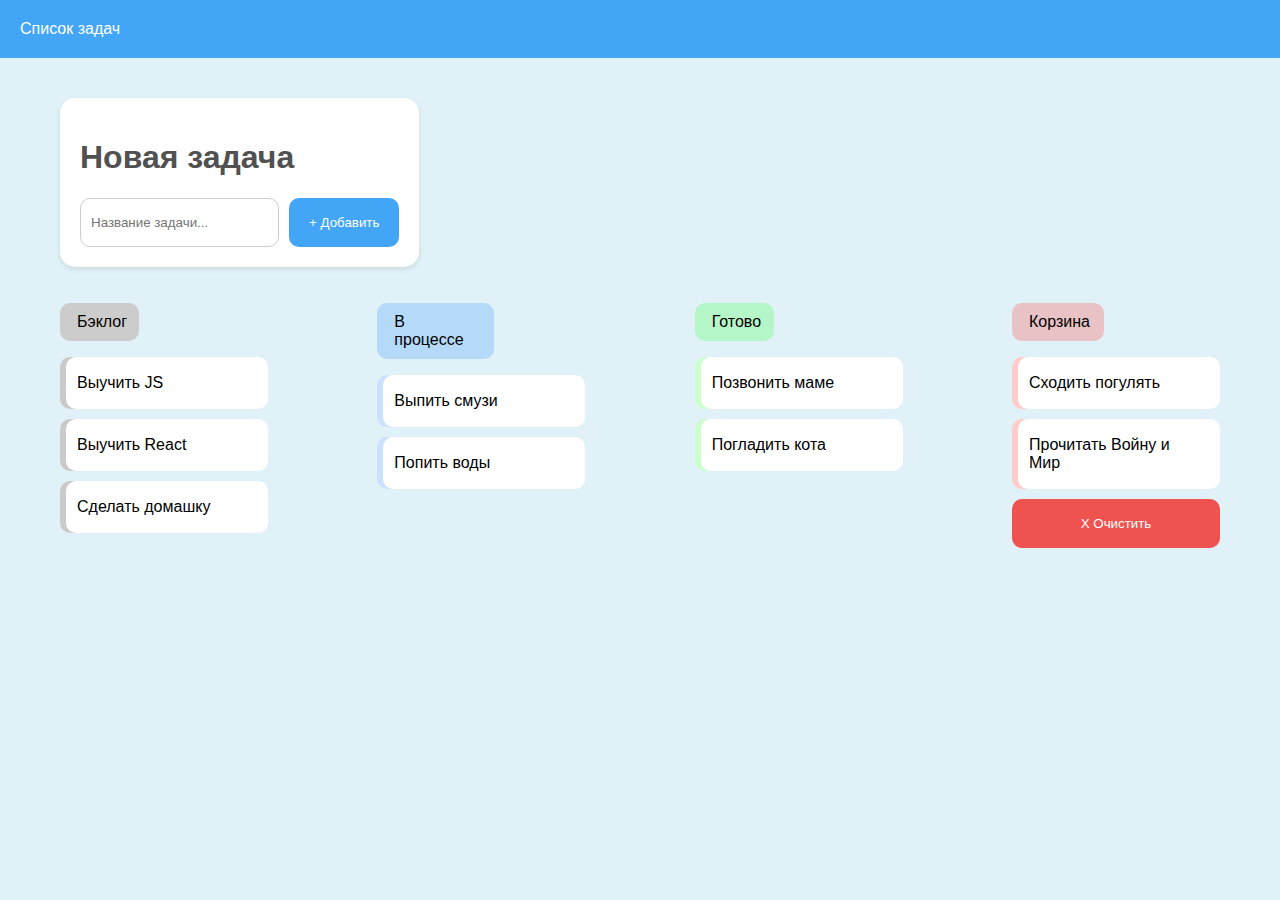
==== index.html @ a318c5e5 "init" ====
<!DOCTYPE html>
<html lang="ru">
<head>
    <meta charset="UTF-8">
    <meta name="viewport" content="width=device-width, initial-scale=1.0">
    <title>Список задач</title>
    <link rel="stylesheet" href="TodoList.css">
</head>
<body>

    <header class="header">
        <header>Список задач</header>
    </header>

    

    <main class="tasks">
        <section class="add-task">
        <h1>Новая задача</h1>
        <div class="add-task__form">
            <input type="text" placeholder="Название задачи...">
            <button class="add-task__button">+ Добавить</button>
        </div>

    </section>
        <section class="tasks__column backlog">
            <p class="p1">Бэклог</p>
            <ul class="tasks__list">
                <li>Выучить JS</li>
                <li>Выучить React</li>
                <li>Сделать домашку</li>
            </ul>
        </section>

        <section class="tasks__column in-progress">
            <p class="p2">В процессе</p>
            <ul class="tasks__list2">
                <li>Выпить смузи</li>
                <li>Попить воды</li>
            </ul>
        </section>

        <section class="tasks__column done">
            <p class="p3">Готово</p>
            <ul class="tasks__list3">
                <li>Позвонить маме</li>
                <li>Погладить кота</li>
            </ul>
        </section>

        <section class="tasks__column trash">

            <p class="p4">Корзина</p>
            <ul class="tasks__list4">
                <li>Сходить погулять</li>
                <li>Прочитать Войну и Мир</li>
                <button class="clear-button">X Очистить</button>
            </ul>
        </section>
    </main>

    <script src="script.js"></script>
</body>
</html>
---- TodoList.css ----
body {
    font-family: sans-serif;
    margin: 0;
    padding: 0;
    background-color: #e0f2f7; 
}

h1 {
    text-align: left;
    color: rgb(81 81 81);
}



ul { 
    padding: auto;
  }

.header {
    background-color: #42a5f5; 
    color: white;
    padding: 20px;
    text-align: left;
}

.p1 {
    padding-top: 10px;
    padding-bottom: 10px;
    padding-left: 17px;
    padding-right: 20px;
    width: 17%;
    margin-left: 40px;
    text-align: left;
    border-radius: 10px;

    background-color: rgb(204 204 204);
    
}
.p2 {
    padding-top: 10px;
    padding-bottom: 10px;
    padding-left: 17px;
    padding-right: 20px;
    width: 32%;
    margin-left: 40px;
    text-align: left;
    border-radius: 10px;

    background-color: rgba(82, 160, 255, 0.3);
    
}
.p3 {
    padding-top: 10px;
    padding-bottom: 10px;
    padding-left: 17px;
    padding-right: 20px;
    width: 17%;
    margin-left: 40px;
    text-align: left;
    border-radius: 10px;

    background-color:rgba(82, 255, 94, 0.3)
    
}
.p4 {
    padding-top: 10px;
    padding-bottom: 10px;
    padding-left: 17px;
    padding-right: 20px;
    width: 22%;
    margin-left: 40px;
    text-align: left;
    border-radius: 10px;

    background-color:rgba(255, 82, 82, 0.3)
    
}

.add-task {
    margin-top: 40px;
    margin-left: 60px;
    margin-right: 100%;
    width: 80%;
    max-width: 600px;
    background-color: white;
    padding: 20px;
    border-radius: 15px;
    box-shadow: 0 2px 5px rgba(0, 0, 0, 0.1);
}


.add-task__form {
    display: flex;
    justify-content: space-between;
}

.add-task__form input[type="text"] {
    flex-grow: 1;
    padding: 10px;
    border: 1px solid #ccc;
    border-radius: 10px;
    margin-right: 10px;
}

.add-task__button {
    background-color: #42a5f5;
    color: white;
    border: none;
    padding: 17px 20px;
    border-radius: 10px;
    cursor: pointer;
    transition: background-color 0.3s;
}

.add-task__button:hover {
    background-color: #1e88e5;
}

.tasks {
    margin-right: 40px;
    display: flex;
    flex-wrap: wrap;
    justify-content: space-between; 
}

.tasks__column {
    width: 20%;
    padding: 20px;
    border-radius: 15px;
    text-align: center;
}

/* Стиль для задачи */
.tasks__list li {
    box-shadow: inset 6px 0px 0px rgba(81, 81, 81, 0.3);
    text-align: left;
    background-color: #ffffff;
    padding: 17px;
    margin: 10px 0;
    border-radius: 10px;
    list-style: none;
    cursor: pointer;
    transition: background-color 0.3s;
}

.tasks__list li:hover {
    background-color: #ddd;
}


.footer {
    text-align: center;
    margin-top: 20px;
}

.clear-button {
    width: 100%;
    background-color: #ef5350; 
    color: white;
    border: none;
    padding: 17px 20px;
    border-radius: 10px;
    cursor: pointer;
    transition: background-color 0.3s;
}

.clear-button:hover {
    background-color: #d32f2f;
}




/* ------------------------------------------- */

.tasks__list2 li {
    box-shadow: inset 6px 0px 0px rgba(82, 160, 255, 0.3);
    text-align: left;
    background-color: #ffffff;
    padding: 17px;
    margin: 10px 0;
    border-radius: 10px;
    list-style: none;
    cursor: pointer;
    transition: background-color 0.3s;
}

.tasks__list2 li:hover {
    background-color: #ddd;
}


.tasks__list3 li {
    box-shadow: inset 6px 0px 0px rgba(82, 255, 94, 0.3);
    text-align: left;
    background-color: #ffffff;
    padding: 17px;
    margin: 10px 0;
    border-radius: 10px;
    list-style: none;
    cursor: pointer;
    transition: background-color 0.3s;
}

.tasks__list3 li:hover {
    background-color: #ddd;
}


.tasks__list4 li {
    box-shadow: inset 6px 0px 0px rgba(255, 82, 82, 0.3);
    text-align: left;
    background-color: #ffffff;
    padding: 17px;
    margin: 10px 0;
    border-radius: 10px;
    list-style: none;
    cursor: pointer;
    transition: background-color 0.3s;
}

.tasks__list4 li:hover {
    background-color: #ddd;
}
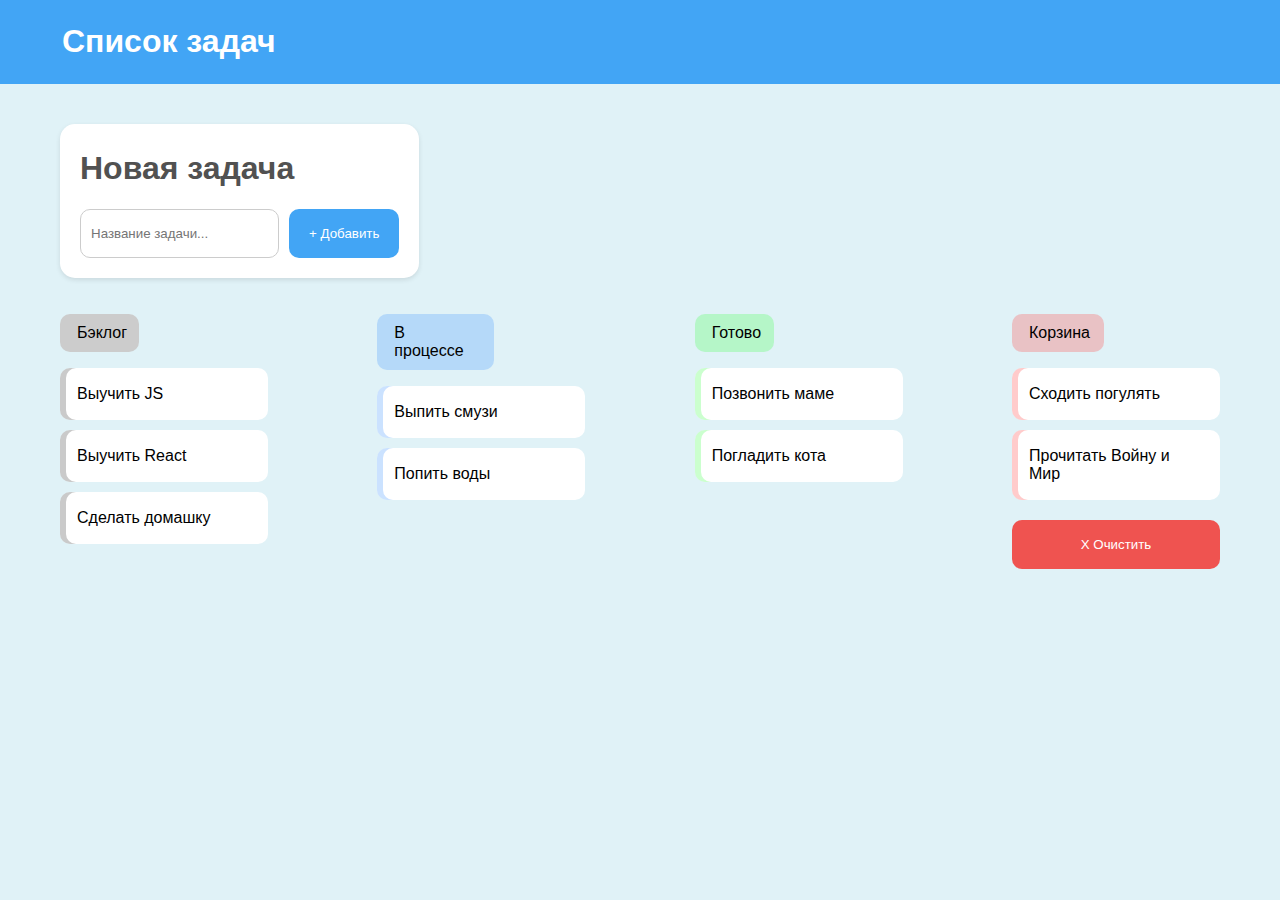
==== commit 1f5f4713: "fix" ====
--- a/index.html
+++ b/index.html
@@ -9,7 +9,7 @@
 <body>
 
     <header class="header">
-        <header>Список задач</header>
+        <h1 class="list">Список задач</h1>
     </header>
 
     
--- a/TodoList.css
+++ b/TodoList.css
@@ -19,7 +19,7 @@
 .header {
     background-color: #42a5f5; 
     color: white;
-    padding: 20px;
+    padding: 1px;
     text-align: left;
 }
 
@@ -75,6 +75,13 @@
     background-color:rgba(255, 82, 82, 0.3)
     
 }
+
+.list {
+    margin-left: 60px;
+    color: white;
+    padding: 1px;
+}
+
 
 .add-task {
     margin-top: 40px;
@@ -83,7 +90,7 @@
     width: 80%;
     max-width: 600px;
     background-color: white;
-    padding: 20px;
+    padding: 5px 20px 20px 20px;
     border-radius: 15px;
     box-shadow: 0 2px 5px rgba(0, 0, 0, 0.1);
 }
@@ -130,7 +137,6 @@
     text-align: center;
 }
 
-/* Стиль для задачи */
 .tasks__list li {
     box-shadow: inset 6px 0px 0px rgba(81, 81, 81, 0.3);
     text-align: left;
@@ -154,6 +160,7 @@
 }
 
 .clear-button {
+    margin-top: 10px;
     width: 100%;
     background-color: #ef5350; 
     color: white;
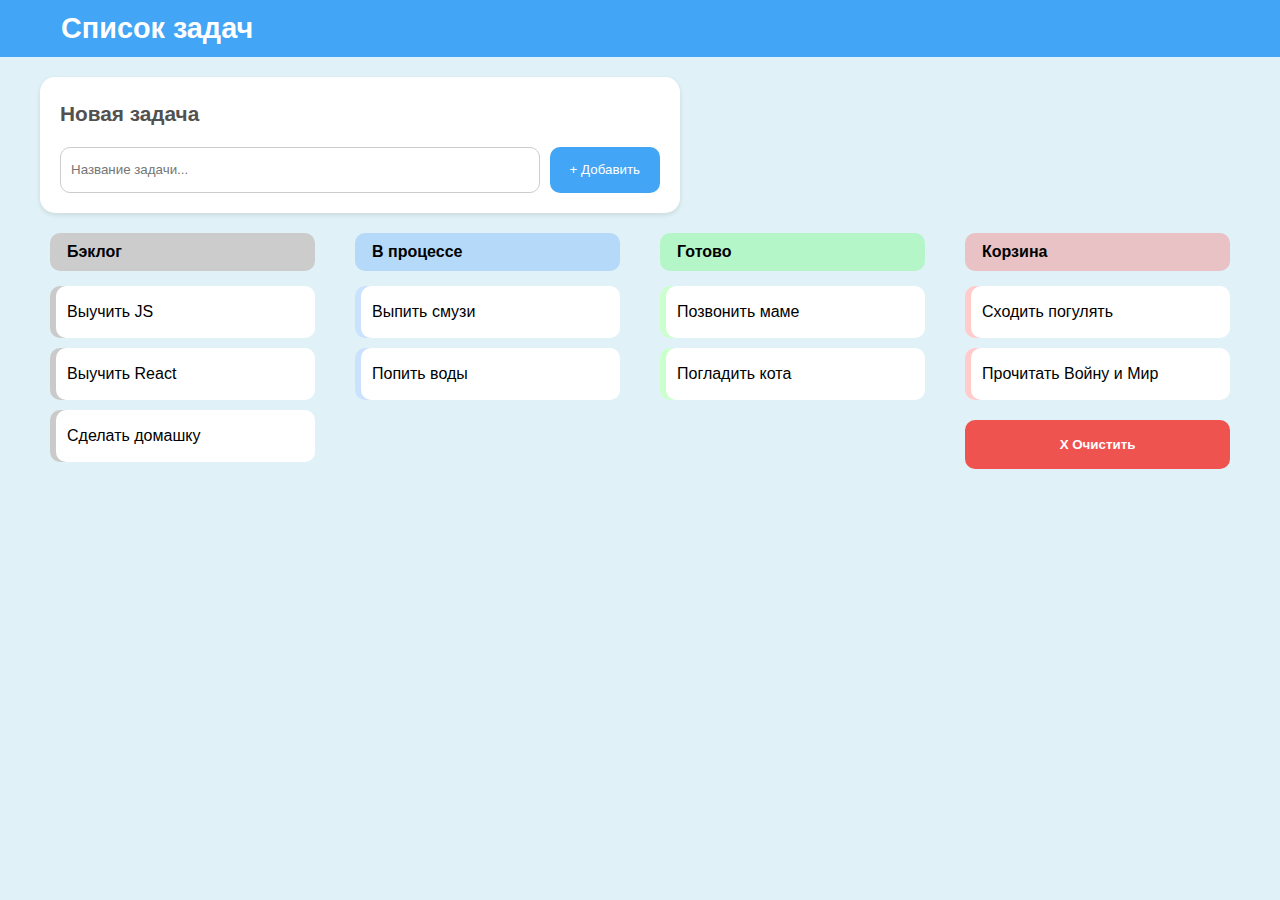
==== commit f099bed3: "ghp fix2" ====
--- a/index.html
+++ b/index.html
@@ -4,61 +4,11 @@
     <meta charset="UTF-8">
     <meta name="viewport" content="width=device-width, initial-scale=1.0">
     <title>Список задач</title>
-    <link rel="stylesheet" href="TodoList.css">
+    <link rel="stylesheet" href="components.css">
 </head>
 <body>
-
-    <header class="header">
-        <h1 class="list">Список задач</h1>
-    </header>
-
-    
-
-    <main class="tasks">
-        <section class="add-task">
-        <h1>Новая задача</h1>
-        <div class="add-task__form">
-            <input type="text" placeholder="Название задачи...">
-            <button class="add-task__button">+ Добавить</button>
-        </div>
-
-    </section>
-        <section class="tasks__column backlog">
-            <p class="p1">Бэклог</p>
-            <ul class="tasks__list">
-                <li>Выучить JS</li>
-                <li>Выучить React</li>
-                <li>Сделать домашку</li>
-            </ul>
-        </section>
-
-        <section class="tasks__column in-progress">
-            <p class="p2">В процессе</p>
-            <ul class="tasks__list2">
-                <li>Выпить смузи</li>
-                <li>Попить воды</li>
-            </ul>
-        </section>
-
-        <section class="tasks__column done">
-            <p class="p3">Готово</p>
-            <ul class="tasks__list3">
-                <li>Позвонить маме</li>
-                <li>Погладить кота</li>
-            </ul>
-        </section>
-
-        <section class="tasks__column trash">
-
-            <p class="p4">Корзина</p>
-            <ul class="tasks__list4">
-                <li>Сходить погулять</li>
-                <li>Прочитать Войну и Мир</li>
-                <button class="clear-button">X Очистить</button>
-            </ul>
-        </section>
-    </main>
-
-    <script src="script.js"></script>
+<main class="tasks">
+</main>
+<script src="src/main.js" type="module"></script>
 </body>
-</html>
+</html>--- a/components.css
+++ b/components.css
@@ -0,0 +1,157 @@
+body {
+    font-family: sans-serif;
+    margin: 0;
+    padding: 0;
+    background-color: #e0f2f7;
+}
+
+h1 {
+    text-align: left;
+    color: rgb(81 81 81);
+    font-size: 1.5em;
+    margin-top: 0.5em;
+    margin-bottom: 0.5em;
+}
+
+ul {
+    padding: 0;
+    margin: 0;
+}
+
+li {
+    list-style: none;
+}
+
+.header {
+    background-color: #42a5f5;
+    color: white;
+    padding: 5px 0;
+    text-align: left;
+}
+
+.header .list {
+    margin-left: 60px;
+    color: white;
+    padding: 1px;
+    font-size: 1.8em;
+    margin-top: 0.2em;
+    margin-bottom: 0.2em;
+}
+
+.add-task {
+    margin: 20px 40px 20px 40px;
+    width: auto;
+    max-width: 600px;
+    background-color: white;
+    padding: 15px 20px 20px 20px;
+    border-radius: 15px;
+    box-shadow: 0 2px 5px rgba(0, 0, 0, 0.1);
+}
+
+
+.add-task h1 {
+    font-size: 1.3em;
+    margin-bottom: 1em;
+}
+
+
+.add-task__form {
+    display: flex;
+    justify-content: space-between;
+    align-items: center;
+}
+
+.add-task__form input[type="text"] {
+    flex-grow: 1;
+    padding: 10px;
+    border: 1px solid #ccc;
+    border-radius: 10px;
+    margin-right: 10px;
+    height: 24px;
+}
+
+.add-task__button {
+    background-color: #42a5f5;
+    color: white;
+    border: none;
+    padding: 12px 20px;
+    border-radius: 10px;
+    cursor: pointer;
+    transition: background-color 0.3s;
+    white-space: nowrap;
+    height: 46px;
+    box-sizing: border-box;
+}
+
+.add-task__button:hover {
+    background-color: #1e88e5;
+}
+
+main.tasks {
+    margin: 0 40px;
+    display: flex;
+    flex-wrap: wrap;
+    justify-content: space-between;
+    gap: 20px;
+}
+
+.tasks__column {
+    flex: 1;
+    min-width: 200px;
+    padding: 0 10px;
+    text-align: center;
+    margin-bottom: 20px;
+}
+
+.tasks__column p {
+    padding: 10px 17px;
+    text-align: left;
+    border-radius: 10px;
+    margin: 0 0 15px 0;
+    font-weight: bold;
+}
+
+.tasks__column.backlog p { background-color: rgb(204 204 204); }
+.tasks__column.in-progress p { background-color: rgba(82, 160, 255, 0.3); }
+.tasks__column.done p { background-color: rgba(82, 255, 94, 0.3); }
+.tasks__column.trash p { background-color: rgba(255, 82, 82, 0.3); }
+
+.tasks__list {
+}
+
+.tasks__list li {
+    text-align: left;
+    background-color: #ffffff;
+    padding: 17px;
+    margin: 10px 0;
+    border-radius: 10px;
+    cursor: pointer;
+    transition: background-color 0.3s;
+    box-shadow: inset 6px 0px 0px rgba(81, 81, 81, 0.3);
+}
+
+.tasks__list li:hover {
+    background-color: #ddd;
+}
+
+.tasks__column.backlog .tasks__list li { box-shadow: inset 6px 0px 0px rgba(81, 81, 81, 0.3); }
+.tasks__column.in-progress .tasks__list li { box-shadow: inset 6px 0px 0px rgba(82, 160, 255, 0.3); }
+.tasks__column.done .tasks__list li { box-shadow: inset 6px 0px 0px rgba(82, 255, 94, 0.3); }
+.tasks__column.trash .tasks__list li { box-shadow: inset 6px 0px 0px rgba(255, 82, 82, 0.3); }
+
+.clear-button {
+    margin-top: 10px;
+    width: 100%;
+    background-color: #ef5350;
+    color: white;
+    border: none;
+    padding: 17px 20px;
+    border-radius: 10px;
+    cursor: pointer;
+    transition: background-color 0.3s;
+    font-weight: bold;
+}
+
+.clear-button:hover {
+    background-color: #d32f2f;
+}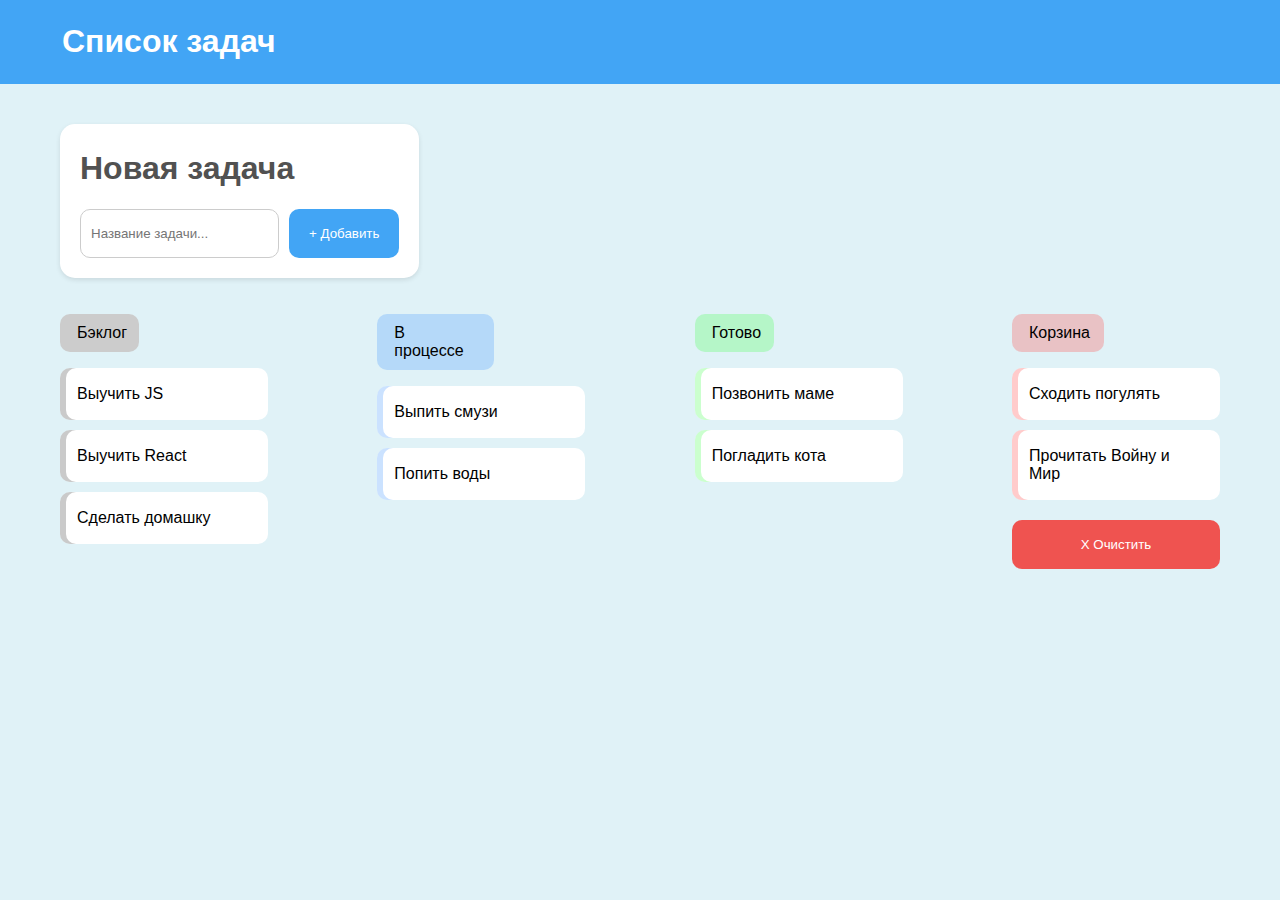
==== commit 246f6b44: "Revert "Lab2"" ====
--- a/index.html
+++ b/index.html
@@ -4,11 +4,61 @@
     <meta charset="UTF-8">
     <meta name="viewport" content="width=device-width, initial-scale=1.0">
     <title>Список задач</title>
-    <link rel="stylesheet" href="components.css">
+    <link rel="stylesheet" href="TodoList.css">
 </head>
 <body>
-<main class="tasks">
-</main>
-<script src="src/main.js" type="module"></script>
+
+    <header class="header">
+        <h1 class="list">Список задач</h1>
+    </header>
+
+    
+
+    <main class="tasks">
+        <section class="add-task">
+        <h1>Новая задача</h1>
+        <div class="add-task__form">
+            <input type="text" placeholder="Название задачи...">
+            <button class="add-task__button">+ Добавить</button>
+        </div>
+
+    </section>
+        <section class="tasks__column backlog">
+            <p class="p1">Бэклог</p>
+            <ul class="tasks__list">
+                <li>Выучить JS</li>
+                <li>Выучить React</li>
+                <li>Сделать домашку</li>
+            </ul>
+        </section>
+
+        <section class="tasks__column in-progress">
+            <p class="p2">В процессе</p>
+            <ul class="tasks__list2">
+                <li>Выпить смузи</li>
+                <li>Попить воды</li>
+            </ul>
+        </section>
+
+        <section class="tasks__column done">
+            <p class="p3">Готово</p>
+            <ul class="tasks__list3">
+                <li>Позвонить маме</li>
+                <li>Погладить кота</li>
+            </ul>
+        </section>
+
+        <section class="tasks__column trash">
+
+            <p class="p4">Корзина</p>
+            <ul class="tasks__list4">
+                <li>Сходить погулять</li>
+                <li>Прочитать Войну и Мир</li>
+                <button class="clear-button">X Очистить</button>
+            </ul>
+        </section>
+    </main>
+
+    <script src="script.js"></script>
 </body>
-</html>+</html>
--- a/TodoList.css
+++ b/TodoList.css
@@ -0,0 +1,231 @@
+body {
+    font-family: sans-serif;
+    margin: 0;
+    padding: 0;
+    background-color: #e0f2f7; 
+}
+
+h1 {
+    text-align: left;
+    color: rgb(81 81 81);
+}
+
+
+
+ul { 
+    padding: auto;
+  }
+
+.header {
+    background-color: #42a5f5; 
+    color: white;
+    padding: 1px;
+    text-align: left;
+}
+
+.p1 {
+    padding-top: 10px;
+    padding-bottom: 10px;
+    padding-left: 17px;
+    padding-right: 20px;
+    width: 17%;
+    margin-left: 40px;
+    text-align: left;
+    border-radius: 10px;
+
+    background-color: rgb(204 204 204);
+    
+}
+.p2 {
+    padding-top: 10px;
+    padding-bottom: 10px;
+    padding-left: 17px;
+    padding-right: 20px;
+    width: 32%;
+    margin-left: 40px;
+    text-align: left;
+    border-radius: 10px;
+
+    background-color: rgba(82, 160, 255, 0.3);
+    
+}
+.p3 {
+    padding-top: 10px;
+    padding-bottom: 10px;
+    padding-left: 17px;
+    padding-right: 20px;
+    width: 17%;
+    margin-left: 40px;
+    text-align: left;
+    border-radius: 10px;
+
+    background-color:rgba(82, 255, 94, 0.3)
+    
+}
+.p4 {
+    padding-top: 10px;
+    padding-bottom: 10px;
+    padding-left: 17px;
+    padding-right: 20px;
+    width: 22%;
+    margin-left: 40px;
+    text-align: left;
+    border-radius: 10px;
+
+    background-color:rgba(255, 82, 82, 0.3)
+    
+}
+
+.list {
+    margin-left: 60px;
+    color: white;
+    padding: 1px;
+}
+
+
+.add-task {
+    margin-top: 40px;
+    margin-left: 60px;
+    margin-right: 100%;
+    width: 80%;
+    max-width: 600px;
+    background-color: white;
+    padding: 5px 20px 20px 20px;
+    border-radius: 15px;
+    box-shadow: 0 2px 5px rgba(0, 0, 0, 0.1);
+}
+
+
+.add-task__form {
+    display: flex;
+    justify-content: space-between;
+}
+
+.add-task__form input[type="text"] {
+    flex-grow: 1;
+    padding: 10px;
+    border: 1px solid #ccc;
+    border-radius: 10px;
+    margin-right: 10px;
+}
+
+.add-task__button {
+    background-color: #42a5f5;
+    color: white;
+    border: none;
+    padding: 17px 20px;
+    border-radius: 10px;
+    cursor: pointer;
+    transition: background-color 0.3s;
+}
+
+.add-task__button:hover {
+    background-color: #1e88e5;
+}
+
+.tasks {
+    margin-right: 40px;
+    display: flex;
+    flex-wrap: wrap;
+    justify-content: space-between; 
+}
+
+.tasks__column {
+    width: 20%;
+    padding: 20px;
+    border-radius: 15px;
+    text-align: center;
+}
+
+.tasks__list li {
+    box-shadow: inset 6px 0px 0px rgba(81, 81, 81, 0.3);
+    text-align: left;
+    background-color: #ffffff;
+    padding: 17px;
+    margin: 10px 0;
+    border-radius: 10px;
+    list-style: none;
+    cursor: pointer;
+    transition: background-color 0.3s;
+}
+
+.tasks__list li:hover {
+    background-color: #ddd;
+}
+
+
+.footer {
+    text-align: center;
+    margin-top: 20px;
+}
+
+.clear-button {
+    margin-top: 10px;
+    width: 100%;
+    background-color: #ef5350; 
+    color: white;
+    border: none;
+    padding: 17px 20px;
+    border-radius: 10px;
+    cursor: pointer;
+    transition: background-color 0.3s;
+}
+
+.clear-button:hover {
+    background-color: #d32f2f;
+}
+
+
+
+
+/* ------------------------------------------- */
+
+.tasks__list2 li {
+    box-shadow: inset 6px 0px 0px rgba(82, 160, 255, 0.3);
+    text-align: left;
+    background-color: #ffffff;
+    padding: 17px;
+    margin: 10px 0;
+    border-radius: 10px;
+    list-style: none;
+    cursor: pointer;
+    transition: background-color 0.3s;
+}
+
+.tasks__list2 li:hover {
+    background-color: #ddd;
+}
+
+
+.tasks__list3 li {
+    box-shadow: inset 6px 0px 0px rgba(82, 255, 94, 0.3);
+    text-align: left;
+    background-color: #ffffff;
+    padding: 17px;
+    margin: 10px 0;
+    border-radius: 10px;
+    list-style: none;
+    cursor: pointer;
+    transition: background-color 0.3s;
+}
+
+.tasks__list3 li:hover {
+    background-color: #ddd;
+}
+
+
+.tasks__list4 li {
+    box-shadow: inset 6px 0px 0px rgba(255, 82, 82, 0.3);
+    text-align: left;
+    background-color: #ffffff;
+    padding: 17px;
+    margin: 10px 0;
+    border-radius: 10px;
+    list-style: none;
+    cursor: pointer;
+    transition: background-color 0.3s;
+}
+
+.tasks__list4 li:hover {
+    background-color: #ddd;
+}